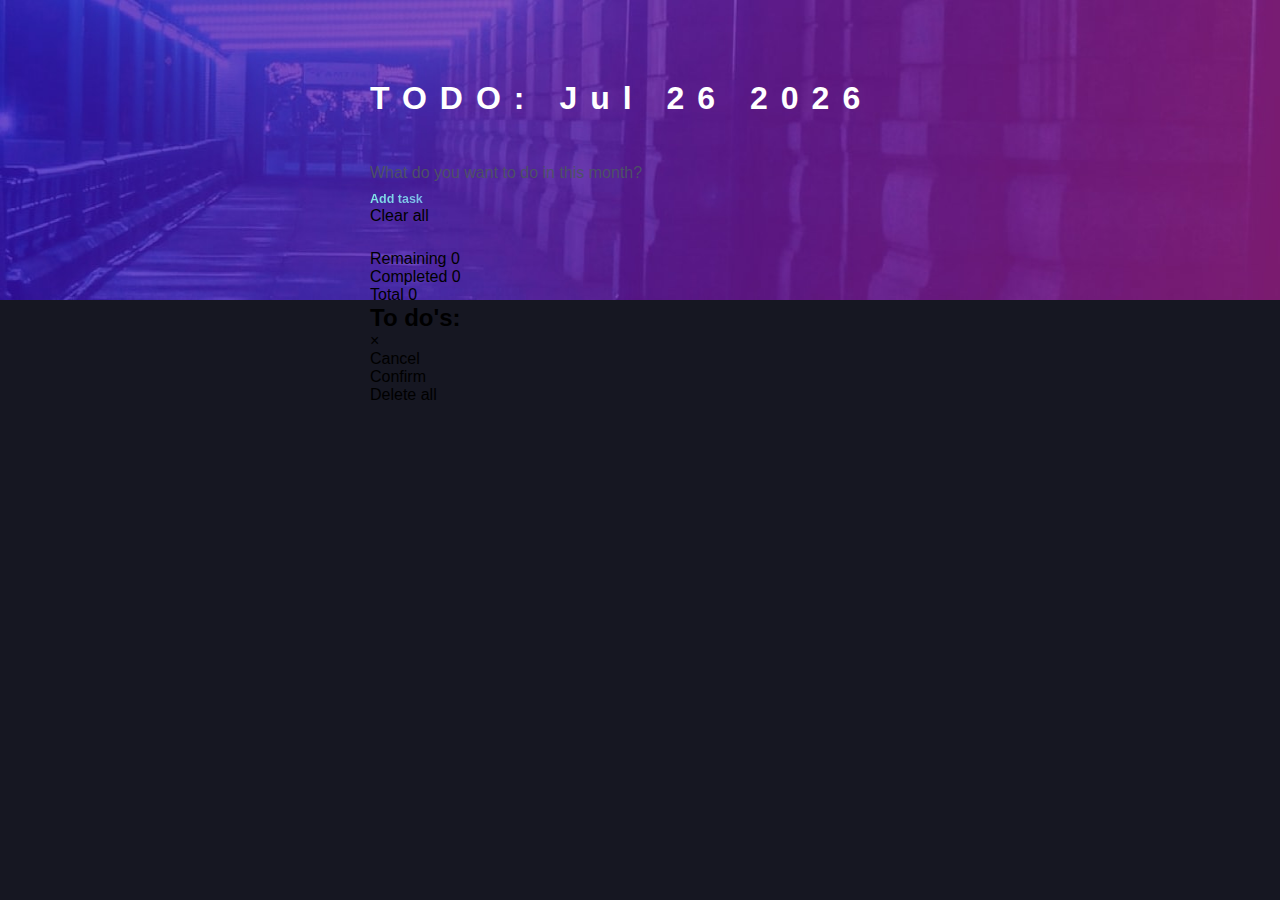
==== index2.html @ 69819fdd "Create another css file and started to change the design style" ====
<!DOCTYPE html>
<html lang="en">
  <head>
    <meta charset="UTF-8" />
    <meta http-equiv="X-UA-Compatible" content="IE=edge" />
    <meta name="viewport" content="width=device-width, initial-scale=1.0" />
    <title>Task List 2023</title>
    <link
      href="https://fonts.googleapis.com/icon?family=Material+Icons"
      rel="stylesheet"
    />
    <link
      href="https://cdnjs.cloudflare.com/ajax/libs/font-awesome/5.15.3/css/all.min.css"
      rel="stylesheet"
    />
    <link
      rel="stylesheet"
      href="https://cdnjs.cloudflare.com/ajax/libs/font-awesome/6.4.0/css/all.min.css"
    />
    <link
      rel="stylesheet"
      href="https://cdnjs.cloudflare.com/ajax/libs/font-awesome/4.7.0/css/font-awesome.min.css"
    />
    <link rel="stylesheet" href="main2.css" />
  </head>

  <body>
    <header class="card">
      <h1>TODO: <span id="date"></span></h1>
    </header>

    <main>
      <form id="new-task-form">
        <input
          type="text"
          id="inputId"
          placeholder="What do you want to do in this month?"
        />
        <button type="submit" id="addToDo">Add task</button>
        <button type="submit" id="clearToDo" class="clearToDo">
          Clear all
        </button>
      </form>
      <section class="task-list">
        <div class="container" id="main-content">
          <ul class="stats">
            <li>
              <span>Remaining</span>
              <span id="remaining-tasks">0</span>
            </li>
            <li>
              <span>Completed</span>
              <span id="completed-tasks">0</span>
            </li>
            <li>
              <span>Total</span>
              <span id="total-tasks">0</span>
            </li>
          </ul>
        </div>
      </section>

      <section class="task-list">
        <h2>To do's:</h2>
        <div id="listaParinteId" class="toDoList"></div>
      </section>
    </main>

    <div id="confirmationDialog" class="confirmationDialog">
      <div class="PopUp">
        <section>
          <header class="PopUp-header">
            <span onclick="Cancel()">&times;</span>
            <h2 id="confirmDeleteHeader"></h2>
            <p id="confirmDeleteMessage"></p>
          </header>

          <footer class="PopUp-footer">
            <button class="PopUp-cancel" onclick="Cancel()">Cancel</button>
            <button id="PopUp-confirm" class="PopUp-confirm">Confirm</button>
            <button id="PopUp-deleteAll" class="PopUp-deleteAll">
              Delete all
            </button>
          </footer>
        </section>
      </div>
    </div>

    <div id="notification" class="notificationBox" />

    <script src="main.js"></script>
  </body>
</html>
---- main2.css ----
:root {
  --ff-sans: "Josefin Sans", sans-serif;
  --base-font: 1.6rem;
  --fw-normal: 400;
  --fw-bold: 700;
  --img-bg: url("../images/bg-desktop-dark.jpg");
  --clr-primary: hsl(0, 0%, 98%);
  --clr-white: hsl(0, 0%, 100%);
  --clr-page-bg: hsl(235, 21%, 11%);
  --clr-card-bg: hsl(235, 24%, 19%);
  --clr-blue: hsl(220, 98%, 61%);
  --clr-green: hsl(192, 100%, 67%);
  --clr-pink: hsl(280, 87%, 65%);
  --clr-gb-1: hsl(236, 33%, 92%);
  --clr-gb-2: hsl(234, 39%, 75%);
  --clr-gb-3: hsl(234, 11%, 52%);
  --clr-gb-4: hsl(237, 12%, 36%);
  --clr-gb-5: hsl(233, 14%, 35%);
  --clr-gb-6: hsl(235, 19%, 24%);
  --clr-box-shadow: hsl(0, 0%, 0%, 0.1);
  --dark: #2a2828;
  --darker: #100303;
  --light: #ede8e8;
  --blue: #7cb9e8;
  --blueer: #00308f;
  --yellow: #c1d220;
  --albastru: rgb(128, 230, 230);
  --background: rgba(48, 64, 64, 1);
  --background1: rgba(0, 0, 0, 1);
  --background2: rgba(216, 224, 220, 0.3);
  --red: #b41105;
  --redeer: #fa1403;
}

/* RESETS */

* {
  margin: 0;
  padding: 0;
  box-sizing: border-box;
}

html {
  font-size: 62.5%;
  position: relative;
}

html,
body {
  min-height: 100%;
}

ul {
  list-style: none;
}

img {
  user-select: none;
}

body {
  font: var(--fw-normal) var(--base-font) var(--ff-sans);
  background: var(--clr-page-bg) var(--img-bg) no-repeat 0% 0% / 100vw 30rem;
  padding-top: 8rem;
  width: min(85%, 54rem);
  margin: auto;
}

input,
button {
  font: inherit;
  border: 0;
  background: transparent;
}

button {
  display: flex;
  user-select: none;
}

input:focus,
button:focus {
  outline: 0;
}

.card {
  background-color: var(--clr-card-bg);
  display: flex;
  justify-content: space-between;
  align-items: center;
  padding: 1.9rem 2rem;
  gap: 2rem;
}

header.card {
  background: transparent;
  padding: 0;
  align-items: flex-start;
}

header.card h1 {
  color: var(--clr-white);
  letter-spacing: 1.3rem;
  font-weight: 700;
  font-size: calc(var(--base-font) * 2);
}

#addToDo {
  all: unset;
  color: var(--blue);
  font-size: 1.25rem;
  font-weight: 700;
  cursor: pointer;
  margin-right: 1rem;
  background-image: linear-gradient(to right, var(--albastru), var(--blue));
  -webkit-background-clip: text;
  -webkit-text-fill-color: transparent;
  transition: 0.4s;
}

#addToDo:hover {
  opacity: 0.9;
}

#addToDo:active {
  opacity: 0.6;
}

#new-task-form {
  margin: 4rem 0 2.5rem 0;
  border-radius: 0.5rem;
  flex: 1;
}

#inputId {
  width: 100%;
  padding: 0.7rem 0;
  color: var(--clr-gb-1);
}

#inputId::placeholder {
  color: var(--clr-gb-5);
  font-weight: var(--fw-normal);
}
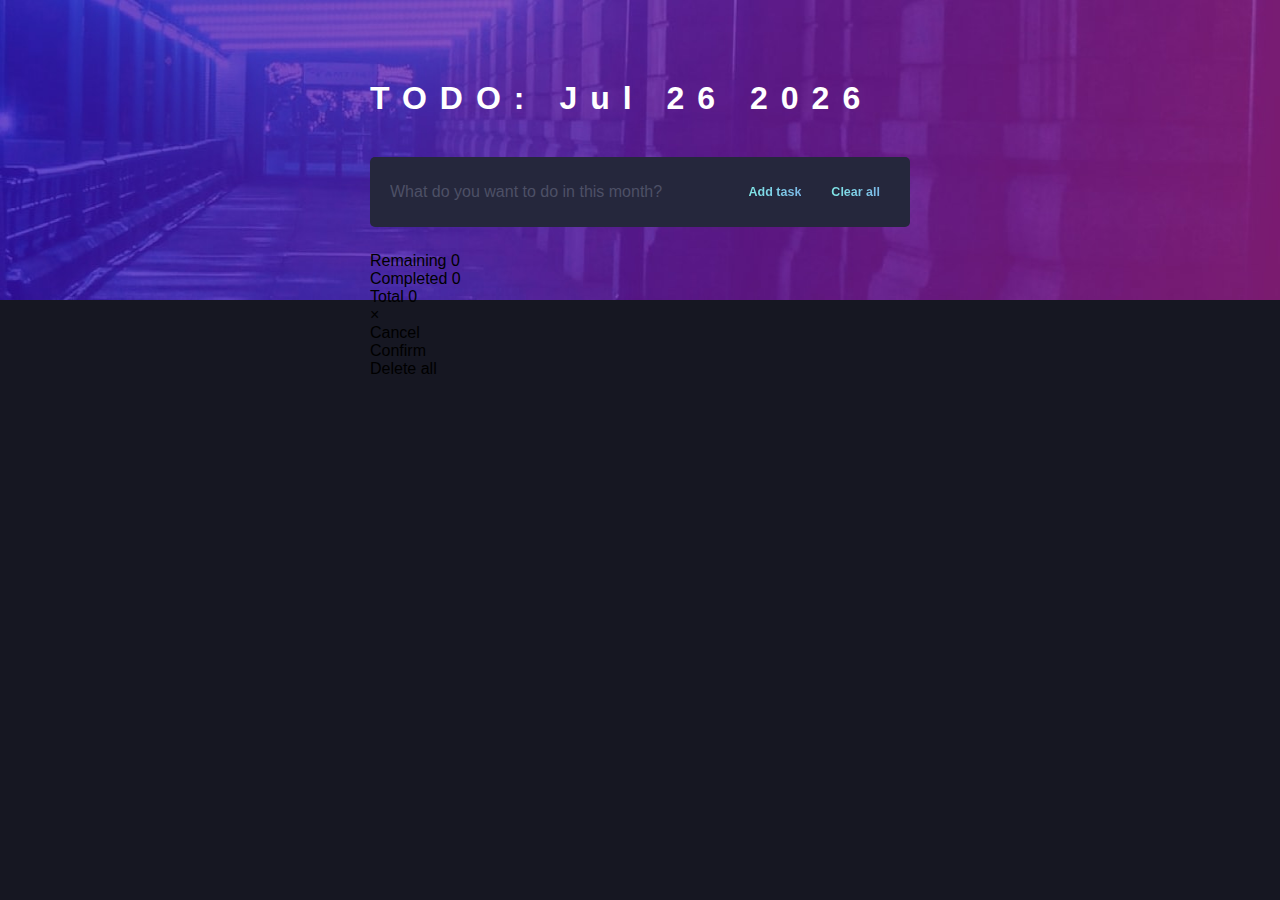
==== commit c7d288fa: "Style the header of the page" ====
--- a/index2.html
+++ b/index2.html
@@ -30,14 +30,18 @@
     </header>
 
     <main>
-      <form id="new-task-form">
-        <input
-          type="text"
-          id="inputId"
-          placeholder="What do you want to do in this month?"
-        />
-        <button type="submit" id="addToDo">Add task</button>
-        <button type="submit" id="clearToDo" class="clearToDo">
+      <form id="new-task-form" class="card add">
+        <div class="txt-container">
+          <input
+            type="text"
+            id="inputId"
+            placeholder="What do you want to do in this month?"
+          />
+        </div>
+        <button type="submit" id="addToDo" class="cb-container">
+          Add task
+        </button>
+        <button type="submit" id="clearToDo" class="cb-container">
           Clear all
         </button>
       </form>
@@ -60,10 +64,7 @@
         </div>
       </section>
 
-      <section class="task-list">
-        <h2>To do's:</h2>
-        <div id="listaParinteId" class="toDoList"></div>
-      </section>
+      <ul id="listaParinteId" class="toDoList"></ul>
     </main>
 
     <div id="confirmationDialog" class="confirmationDialog">
--- a/main2.css
+++ b/main2.css
@@ -105,7 +105,7 @@
   font-size: calc(var(--base-font) * 2);
 }
 
-#addToDo {
+.cb-container {
   all: unset;
   color: var(--blue);
   font-size: 1.25rem;
@@ -118,27 +118,59 @@
   transition: 0.4s;
 }
 
-#addToDo:hover {
+#cb-container:hover {
   opacity: 0.9;
 }
 
-#addToDo:active {
+#cb-container:active {
   opacity: 0.6;
 }
 
-#new-task-form {
+.add {
   margin: 4rem 0 2.5rem 0;
   border-radius: 0.5rem;
+}
+
+.add .cb-container {
+  transition: background 0.3s ease;
+}
+
+.add .txt-container {
   flex: 1;
 }
 
-#inputId {
+.add .txt-container #inputId {
   width: 100%;
   padding: 0.7rem 0;
   color: var(--clr-gb-1);
 }
 
-#inputId::placeholder {
+.add .txt-container #inputId::placeholder {
   color: var(--clr-gb-5);
   font-weight: var(--fw-normal);
 }
+
+.toDoList > * {
+  transition: 0.4s ease;
+}
+
+.toDoList .toDo {
+  cursor: move;
+}
+
+.toDoList .toDo:first-child {
+  border-radius: 0.5rem 0.5rem 0 0;
+}
+
+.toDoList > * + * {
+  border-top: 0.2rem solid var(--clr-gb-6);
+}
+
+textarea {
+  flex: 1;
+  color: var(--clr-gb-2);
+}
+
+textarea:hover {
+  color: var(--clr-gb-1);
+}
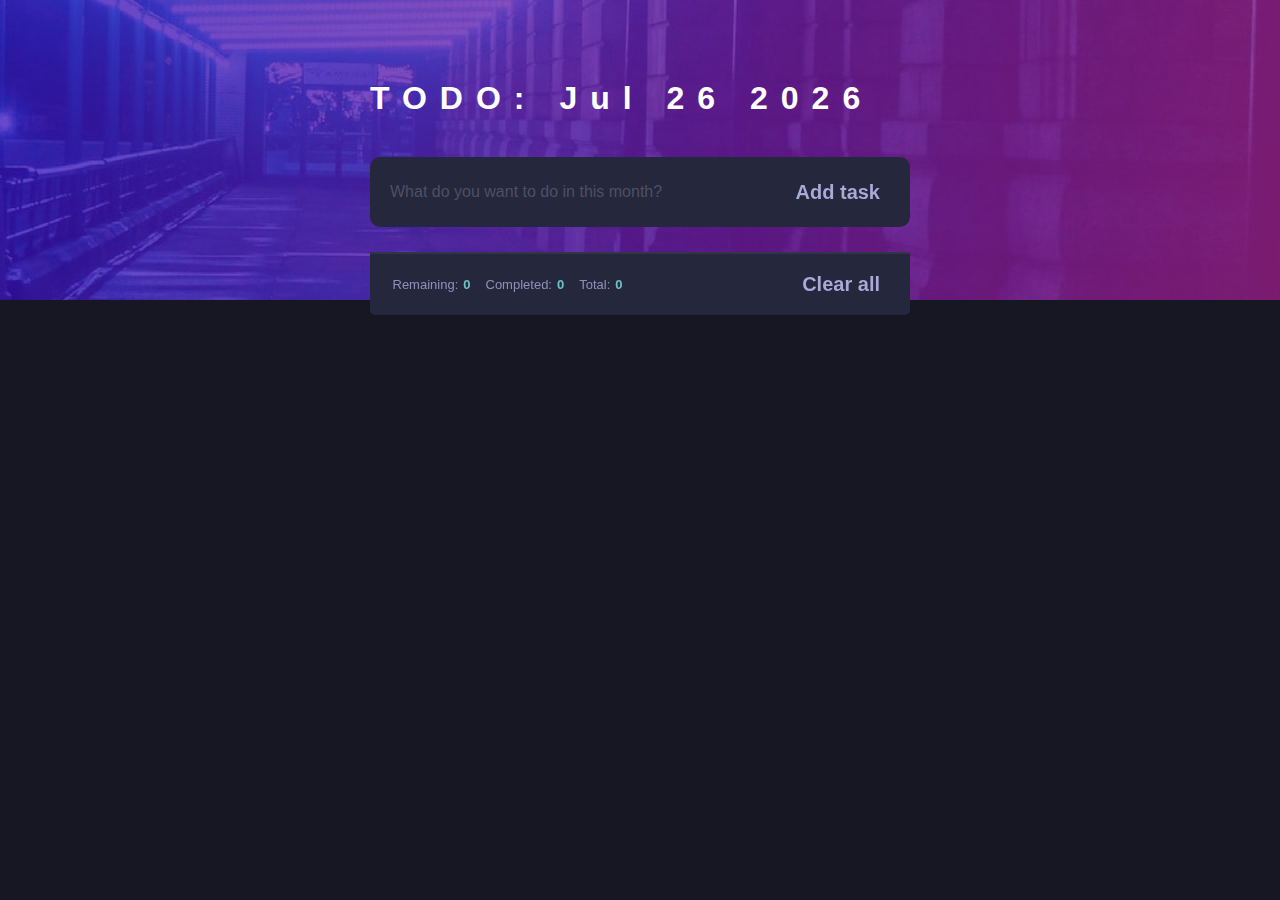
==== commit 4dfcdd9e: "I styled the stats class for remaining, completed and total" ====
--- a/index2.html
+++ b/index2.html
@@ -41,30 +41,29 @@
         <button type="submit" id="addToDo" class="cb-container">
           Add task
         </button>
+      </form>
+
+      <ul id="listaParinteId" class="toDoList"></ul>
+
+      <div class="card stat">
+        <ul class="stats">
+          <li>
+            <span>Remaining:</span>
+            <span id="remaining-tasks">0</span>
+          </li>
+          <li>
+            <span>Completed:</span>
+            <span id="completed-tasks">0</span>
+          </li>
+          <li>
+            <span>Total:</span>
+            <span id="total-tasks">0</span>
+          </li>
+        </ul>
         <button type="submit" id="clearToDo" class="cb-container">
           Clear all
         </button>
-      </form>
-      <section class="task-list">
-        <div class="container" id="main-content">
-          <ul class="stats">
-            <li>
-              <span>Remaining</span>
-              <span id="remaining-tasks">0</span>
-            </li>
-            <li>
-              <span>Completed</span>
-              <span id="completed-tasks">0</span>
-            </li>
-            <li>
-              <span>Total</span>
-              <span id="total-tasks">0</span>
-            </li>
-          </ul>
-        </div>
-      </section>
-
-      <ul id="listaParinteId" class="toDoList"></ul>
+      </div>
     </main>
 
     <div id="confirmationDialog" class="confirmationDialog">
@@ -79,6 +78,22 @@
           <footer class="PopUp-footer">
             <button class="PopUp-cancel" onclick="Cancel()">Cancel</button>
             <button id="PopUp-confirm" class="PopUp-confirm">Confirm</button>
+          </footer>
+        </section>
+      </div>
+    </div>
+
+    <div id="confirmationDialogAll" class="confirmationDialogAll">
+      <div class="PopUpAll">
+        <section>
+          <header class="PopUp-headerAll">
+            <span onclick="Cancel()">&times;</span>
+            <h2 id="confirmDeleteHeaderAll"></h2>
+            <p id="confirmDeleteMessageAll"></p>
+          </header>
+
+          <footer class="PopUp-footerAll">
+            <button class="PopUp-cancel" onclick="Cancel()">Cancel</button>
             <button id="PopUp-deleteAll" class="PopUp-deleteAll">
               Delete all
             </button>
--- a/main2.css
+++ b/main2.css
@@ -108,27 +108,27 @@
 .cb-container {
   all: unset;
   color: var(--blue);
-  font-size: 1.25rem;
+  font-size: 2rem;
   font-weight: 700;
   cursor: pointer;
   margin-right: 1rem;
-  background-image: linear-gradient(to right, var(--albastru), var(--blue));
+  background-image: linear-gradient(to right, var(--clr-gb-2), var(--clr-gb-2));
   -webkit-background-clip: text;
   -webkit-text-fill-color: transparent;
   transition: 0.4s;
 }
 
-#cb-container:hover {
-  opacity: 0.9;
-}
-
-#cb-container:active {
+.cb-container:hover {
+  background-image: linear-gradient(to right, var(--clr-gb-1), var(--clr-gb-1));
+}
+
+.cb-container:active {
   opacity: 0.6;
 }
 
 .add {
   margin: 4rem 0 2.5rem 0;
-  border-radius: 0.5rem;
+  border-radius: 1rem;
 }
 
 .add .cb-container {
@@ -174,3 +174,301 @@
 textarea:hover {
   color: var(--clr-gb-1);
 }
+
+/* .todoList .toDo.checked .checkbox {
+  text-decoration: line-through;
+  color: var(--clr-gb-3);
+  text-decoration-color: var(--clr-gb-3);
+} */
+
+#listaParinteId .toDo {
+  all: unset;
+  display: flex;
+  /* justify-content: space-between; */
+  background-color: var(--clr-card-bg);
+  opacity: 0.7;
+  padding: 1rem;
+  border-radius: 1rem;
+  margin-bottom: 1rem;
+  line-height: 1.5;
+  align-items: center;
+  gap: 5px;
+}
+
+/* #listaParinteId .content {
+  all: unset;
+  display: flex;
+  justify-content: space-between;
+  background-color: var(--background2);
+  opacity: 0.7;
+  padding: 1rem;
+  border-radius: 1rem;
+  margin-bottom: 1rem;
+} */
+
+.toDo span {
+  margin-right: 1rem;
+  font-size: 2rem;
+  padding-left: 0px;
+  font: normal normal normal 14px/1 FontAwesome;
+  font-size: 2rem;
+  vertical-align: middle;
+  color: var(--clr-gb-2);
+}
+
+.toDo input {
+  margin-right: 1rem;
+  font-size: 2.5rem;
+  transform: scale(1.7);
+  padding-left: 0px;
+  vertical-align: middle;
+}
+
+.toDo textarea {
+  all: unset;
+  /* display: block; */
+  margin-right: 1rem;
+  color: var(--clr-gb-2);
+  font-size: 2rem;
+  vertical-align: middle;
+  width: 100%;
+  height: 33px;
+  outline: none;
+}
+
+.toDo textarea:hover {
+  color: var(--clr-gb-1);
+}
+
+#listaParinteId .toDo .actions {
+  all: unset;
+  display: flex;
+  /* margin-left: 20rem; */
+}
+
+#listaParinteId .actions {
+  margin: 0 40rem;
+}
+
+.toDo .actions button {
+  all: unset;
+  cursor: pointer;
+  margin: 0 0.5rem;
+  font-size: 2rem;
+  font-weight: 700;
+  text-transform: uppercase;
+  transition: 0.4s;
+  color: var(--clr-gb-2);
+}
+
+.toDo .actions button:hover {
+  color: var(--clr-gb-1);
+}
+
+.editContent {
+  display: none;
+}
+
+.saveEditBtn,
+.cancelEditBtn {
+  all: unset;
+  cursor: pointer;
+  display: inline-block;
+  margin: 0 0.5rem;
+  font-size: 1.125rem;
+  font-weight: 700;
+  text-transform: uppercase;
+  transition: 0.4s;
+}
+
+/* Contorizare */
+.stat {
+  border-radius: 0 0 0.5rem 0.5rem;
+  border-top: 0.2rem solid var(--clr-gb-6);
+  font-size: calc(var(--base-font) - 0.3rem);
+  display: flex;
+  grid-template-columns: 1fr 1fr 1fr;
+}
+
+.stat * {
+  color: var(--clr-gb-4);
+}
+
+.stats {
+  display: flex;
+  gap: 1rem;
+  align-items: center;
+}
+
+.stats li {
+  display: flex;
+}
+
+.stats span {
+  padding: 0.25rem 0.25rem;
+}
+
+.stats span:first-child {
+  color: var(--clr-gb-2);
+  /* background-color: var(--clr-gb-4); */
+  opacity: 0.8;
+  border-radius: 0rem;
+}
+
+.stats span:first-child:hover {
+  color: var(--clr-gb-1);
+}
+
+.stats span:nth-child(2) {
+  /* background-color: var(--blueer); */
+  color: var(--albastru);
+  opacity: 0.8;
+  border-radius: 0rem;
+  font-weight: 800;
+}
+
+.confirmationDialog {
+  z-index: 9999;
+  position: fixed;
+  left: 0;
+  top: 0;
+  width: 100%;
+  height: 100%;
+  background-color: rgba(0, 0, 0, 0.5);
+  display: none;
+  align-items: center;
+  justify-content: center;
+}
+
+.PopUp-open {
+  display: flex;
+}
+
+.PopUp {
+  max-width: 700px;
+  max-height: 400px;
+  background-color: rgba(245, 238, 238, 0.938);
+  border-radius: 3px;
+}
+
+.PopUp-header {
+  background-color: none;
+  display: flex;
+  flex-direction: column;
+}
+
+.PopUp-header h2 {
+  margin: 1em;
+}
+
+.PopUp-header span {
+  align-self: flex-end;
+  cursor: pointer;
+  padding-right: 0.3em;
+}
+
+.PopUp-content {
+  padding: 1em;
+}
+
+.PopUp-footer {
+  padding: 1em;
+  display: flex;
+  justify-content: flex-end;
+}
+
+.PopUp-cancel {
+  text-transform: uppercase;
+  padding: 0.5em 1em;
+  border: none;
+  color: white;
+  background-color: rgba(0, 0, 0, 0.5);
+  border-radius: 3px;
+  margin-left: 0.5em;
+  cursor: default;
+}
+
+.PopUp-confirm {
+  text-transform: uppercase;
+  padding: 0.5em 1em;
+  border: none;
+  color: white;
+  background-color: tomato;
+  border-radius: 3px;
+  margin-left: 0.5em;
+  cursor: pointer;
+}
+
+/* Pop-up ALL */
+
+.confirmationDialogAll {
+  z-index: 9999;
+  position: fixed;
+  left: 0;
+  top: 0;
+  width: 100%;
+  height: 100%;
+  background-color: rgba(0, 0, 0, 0.5);
+  display: none;
+  align-items: center;
+  justify-content: center;
+}
+
+.PopUpAll-open {
+  display: flex;
+}
+
+.PopUpAll {
+  max-width: 700px;
+  max-height: 400px;
+  background-color: rgba(245, 238, 238, 0.938);
+  border-radius: 3px;
+}
+
+.PopUp-headerAll {
+  background-color: none;
+  display: flex;
+  flex-direction: column;
+}
+
+.PopUp-headerAll h2 {
+  margin: 1em;
+}
+
+.PopUp-headerAll span {
+  align-self: flex-end;
+  cursor: pointer;
+  padding-right: 0.3em;
+}
+
+/* .PopUp-content {
+  padding: 1em;
+} */
+
+.PopUp-footerAll {
+  padding: 1em;
+  display: flex;
+  justify-content: flex-end;
+}
+
+.PopUp-cancel {
+  text-transform: uppercase;
+  padding: 0.5em 1em;
+  border: none;
+  color: white;
+  background-color: rgba(0, 0, 0, 0.5);
+  border-radius: 3px;
+  margin-left: 0.5em;
+  cursor: default;
+}
+
+.PopUp-deleteAll {
+  text-transform: uppercase;
+  padding: 0.5em 1em;
+  border: none;
+  color: white;
+  background-color: tomato;
+  border-radius: 3px;
+  margin-left: 0.5em;
+  cursor: pointer;
+}
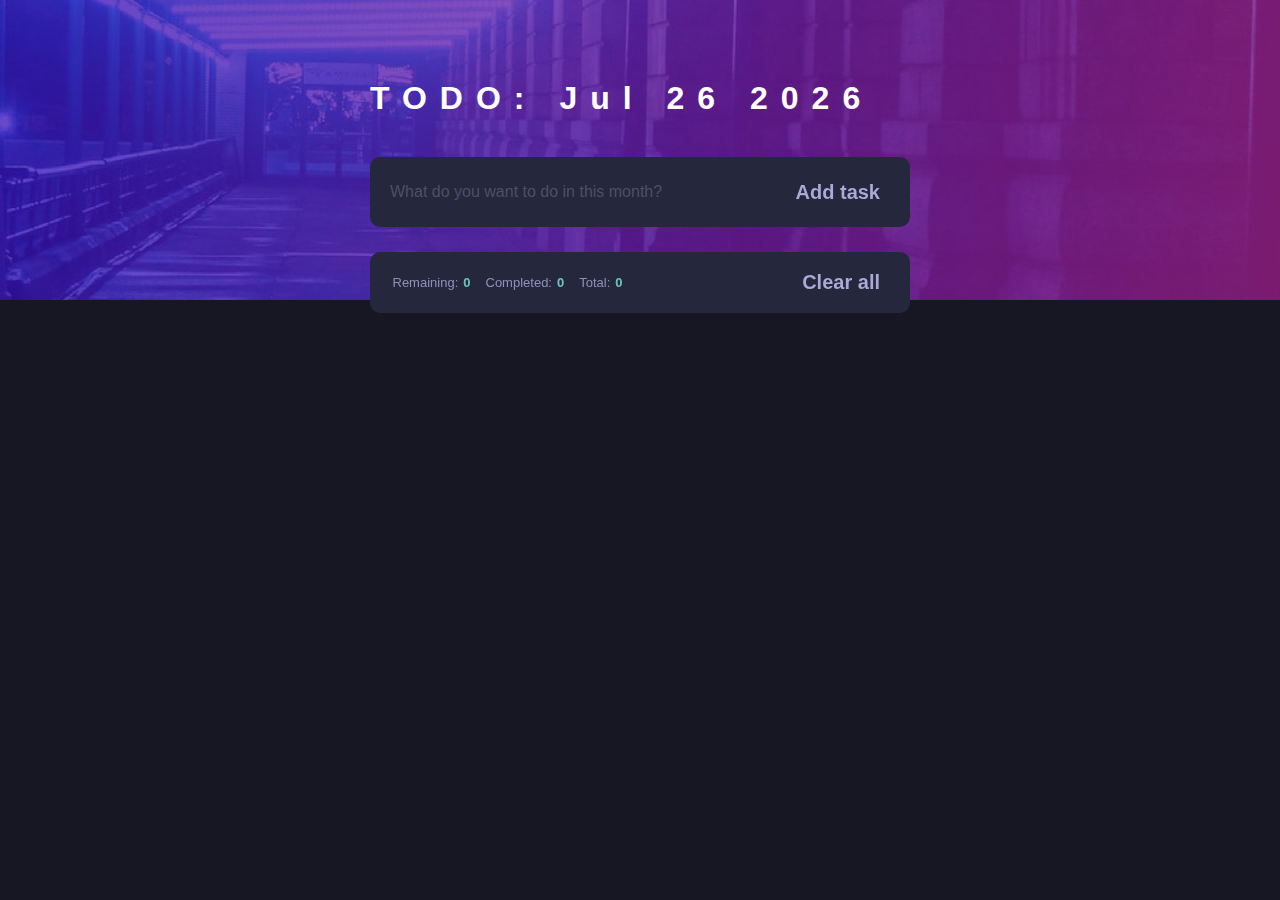
==== commit 84499933: "Fixed the Save and cancel button syle and notification style" ====
--- a/index2.html
+++ b/index2.html
@@ -43,7 +43,7 @@
         </button>
       </form>
 
-      <ul id="listaParinteId" class="toDoList"></ul>
+      <div id="listaParinteId" class="toDoList"></div>
 
       <div class="card stat">
         <ul class="stats">
--- a/main2.css
+++ b/main2.css
@@ -186,8 +186,7 @@
   display: flex;
   /* justify-content: space-between; */
   background-color: var(--clr-card-bg);
-  opacity: 0.7;
-  padding: 1rem;
+  padding: 1.5rem;
   border-radius: 1rem;
   margin-bottom: 1rem;
   line-height: 1.5;
@@ -273,20 +272,26 @@
 .cancelEditBtn {
   all: unset;
   cursor: pointer;
-  display: inline-block;
   margin: 0 0.5rem;
-  font-size: 1.125rem;
+  font-size: 2rem;
   font-weight: 700;
   text-transform: uppercase;
   transition: 0.4s;
+  color: var(--clr-gb-2);
+}
+
+.saveEditBtn:hover,
+.cancelEditBtn:hover {
+  color: var(--clr-gb-1);
 }
 
 /* Contorizare */
 .stat {
   border-radius: 0 0 0.5rem 0.5rem;
-  border-top: 0.2rem solid var(--clr-gb-6);
+  /* border-top: 0.2rem solid var(--clr-gb-6); */
   font-size: calc(var(--base-font) - 0.3rem);
   display: flex;
+  border-radius: 1rem;
   grid-template-columns: 1fr 1fr 1fr;
 }
 
@@ -472,3 +477,17 @@
   margin-left: 0.5em;
   cursor: pointer;
 }
+
+.notificationBox {
+  flex: 1 1 0%;
+  background-color: var(--darker);
+  padding: 0.5rem;
+  position: fixed;
+  bottom: 0;
+  right: 0;
+  border-radius: 1rem;
+  margin-right: 1rem;
+  margin-bottom: 1rem;
+  font-size: 1.25rem;
+  display: none;
+}
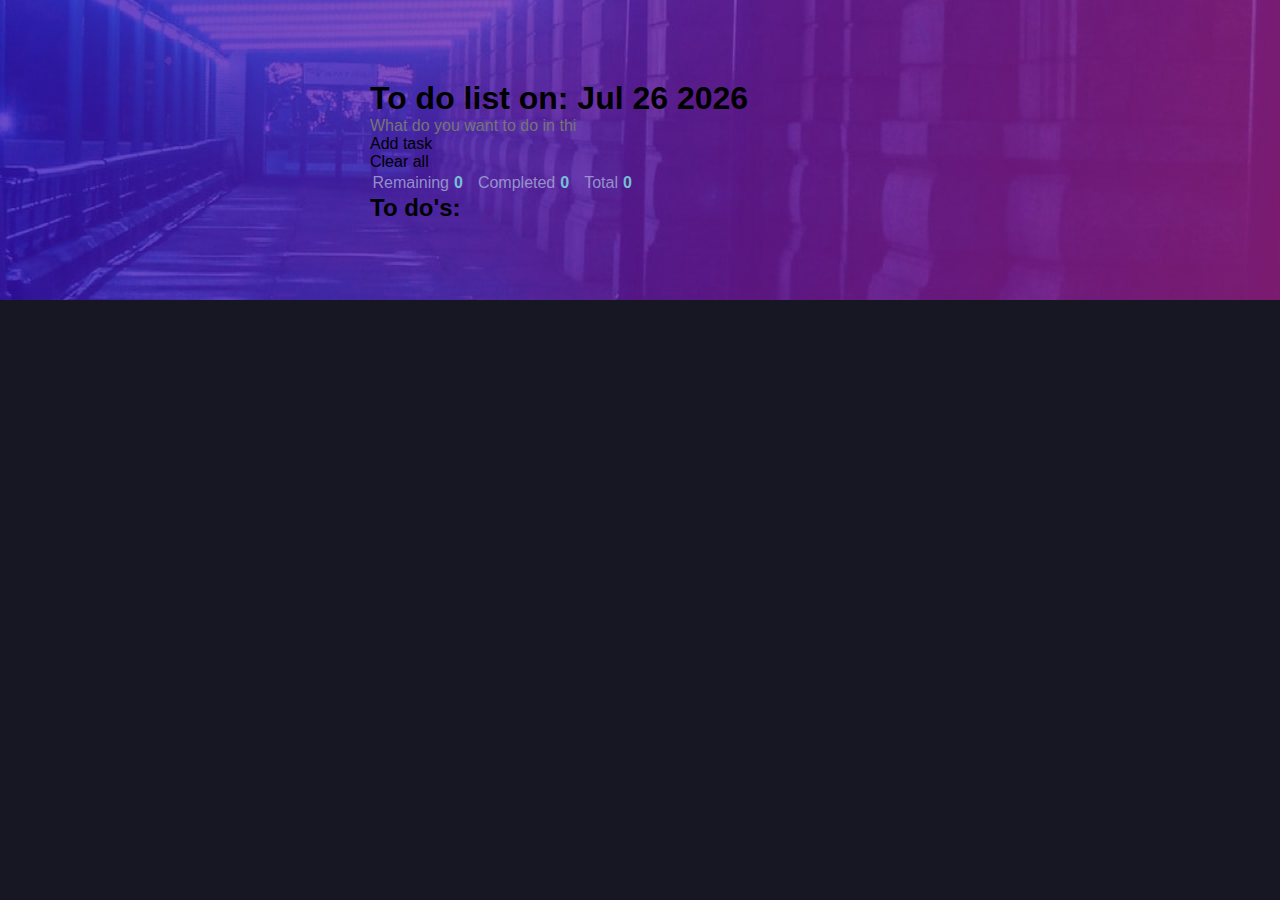
==== commit 9bdda88e: "Changed the index.html and main.js for the new design" ====
--- a/index2.html
+++ b/index2.html
@@ -21,49 +21,49 @@
       rel="stylesheet"
       href="https://cdnjs.cloudflare.com/ajax/libs/font-awesome/4.7.0/css/font-awesome.min.css"
     />
-    <link rel="stylesheet" href="main2.css" />
+    <link rel="stylesheet" href="main.css" />
   </head>
 
   <body>
-    <header class="card">
-      <h1>TODO: <span id="date"></span></h1>
+    <header>
+      <h1>To do list on: <span id="date"></span></h1>
+      <form id="new-task-form">
+        <input
+          type="text"
+          id="inputId"
+          placeholder="What do you want to do in this month?"
+        />
+        <button type="submit" id="addToDo">Add task</button>
+        <button type="submit" id="clearToDo" class="clearToDo">
+          Clear all
+        </button>
+      </form>
     </header>
 
     <main>
-      <form id="new-task-form" class="card add">
-        <div class="txt-container">
-          <input
-            type="text"
-            id="inputId"
-            placeholder="What do you want to do in this month?"
-          />
+      <section class="task-list">
+        <div class="container" id="main-content">
+          <ul class="stats">
+            <li>
+              <span>Remaining</span>
+              <span id="remaining-tasks">0</span>
+            </li>
+            <li>
+              <span>Completed</span>
+              <span id="completed-tasks">0</span>
+            </li>
+            <li>
+              <span>Total</span>
+              <span id="total-tasks">0</span>
+            </li>
+          </ul>
         </div>
-        <button type="submit" id="addToDo" class="cb-container">
-          Add task
-        </button>
-      </form>
+      </section>
 
-      <div id="listaParinteId" class="toDoList"></div>
-
-      <div class="card stat">
-        <ul class="stats">
-          <li>
-            <span>Remaining:</span>
-            <span id="remaining-tasks">0</span>
-          </li>
-          <li>
-            <span>Completed:</span>
-            <span id="completed-tasks">0</span>
-          </li>
-          <li>
-            <span>Total:</span>
-            <span id="total-tasks">0</span>
-          </li>
-        </ul>
-        <button type="submit" id="clearToDo" class="cb-container">
-          Clear all
-        </button>
-      </div>
+      <section class="task-list">
+        <h2>To do's:</h2>
+        <div id="listaParinteId" class="toDoList"></div>
+      </section>
     </main>
 
     <div id="confirmationDialog" class="confirmationDialog">
--- a/main.css
+++ b/main.css
@@ -0,0 +1,493 @@
+:root {
+  --ff-sans: "Josefin Sans", sans-serif;
+  --base-font: 1.6rem;
+  --fw-normal: 400;
+  --fw-bold: 700;
+  --img-bg: url("../images/bg-desktop-dark.jpg");
+  --clr-primary: hsl(0, 0%, 98%);
+  --clr-white: hsl(0, 0%, 100%);
+  --clr-page-bg: hsl(235, 21%, 11%);
+  --clr-card-bg: hsl(235, 24%, 19%);
+  --clr-blue: hsl(220, 98%, 61%);
+  --clr-green: hsl(192, 100%, 67%);
+  --clr-pink: hsl(280, 87%, 65%);
+  --clr-gb-1: hsl(236, 33%, 92%);
+  --clr-gb-2: hsl(234, 39%, 75%);
+  --clr-gb-3: hsl(234, 11%, 52%);
+  --clr-gb-4: hsl(237, 12%, 36%);
+  --clr-gb-5: hsl(233, 14%, 35%);
+  --clr-gb-6: hsl(235, 19%, 24%);
+  --clr-box-shadow: hsl(0, 0%, 0%, 0.1);
+  --dark: #2a2828;
+  --darker: #100303;
+  --light: #ede8e8;
+  --blue: #7cb9e8;
+  --blueer: #00308f;
+  --yellow: #c1d220;
+  --albastru: rgb(128, 230, 230);
+  --background: rgba(48, 64, 64, 1);
+  --background1: rgba(0, 0, 0, 1);
+  --background2: rgba(216, 224, 220, 0.3);
+  --red: #b41105;
+  --redeer: #fa1403;
+}
+
+/* RESETS */
+
+* {
+  margin: 0;
+  padding: 0;
+  box-sizing: border-box;
+}
+
+html {
+  font-size: 62.5%;
+  position: relative;
+}
+
+html,
+body {
+  min-height: 100%;
+}
+
+ul {
+  list-style: none;
+}
+
+img {
+  user-select: none;
+}
+
+body {
+  font: var(--fw-normal) var(--base-font) var(--ff-sans);
+  background: var(--clr-page-bg) var(--img-bg) no-repeat 0% 0% / 100vw 30rem;
+  padding-top: 8rem;
+  width: min(85%, 54rem);
+  margin: auto;
+}
+
+input,
+button {
+  font: inherit;
+  border: 0;
+  background: transparent;
+}
+
+button {
+  display: flex;
+  user-select: none;
+}
+
+input:focus,
+button:focus {
+  outline: 0;
+}
+
+.card {
+  background-color: var(--clr-card-bg);
+  display: flex;
+  justify-content: space-between;
+  align-items: center;
+  padding: 1.9rem 2rem;
+  gap: 2rem;
+}
+
+header.card {
+  background: transparent;
+  padding: 0;
+  align-items: flex-start;
+}
+
+header.card h1 {
+  color: var(--clr-white);
+  letter-spacing: 1.3rem;
+  font-weight: 700;
+  font-size: calc(var(--base-font) * 2);
+}
+
+.cb-container {
+  all: unset;
+  color: var(--blue);
+  font-size: 2rem;
+  font-weight: 700;
+  cursor: pointer;
+  margin-right: 1rem;
+  background-image: linear-gradient(to right, var(--clr-gb-2), var(--clr-gb-2));
+  -webkit-background-clip: text;
+  -webkit-text-fill-color: transparent;
+  transition: 0.4s;
+}
+
+.cb-container:hover {
+  background-image: linear-gradient(to right, var(--clr-gb-1), var(--clr-gb-1));
+}
+
+.cb-container:active {
+  opacity: 0.6;
+}
+
+.add {
+  margin: 4rem 0 2.5rem 0;
+  border-radius: 1rem;
+}
+
+.add .cb-container {
+  transition: background 0.3s ease;
+}
+
+.add .txt-container {
+  flex: 1;
+}
+
+.add .txt-container #inputId {
+  width: 100%;
+  padding: 0.7rem 0;
+  color: var(--clr-gb-1);
+}
+
+.add .txt-container #inputId::placeholder {
+  color: var(--clr-gb-5);
+  font-weight: var(--fw-normal);
+}
+
+.toDoList > * {
+  transition: 0.4s ease;
+}
+
+.toDoList .toDo {
+  cursor: move;
+}
+
+.toDoList .toDo:first-child {
+  border-radius: 0.5rem 0.5rem 0 0;
+}
+
+.toDoList > * + * {
+  border-top: 0.2rem solid var(--clr-gb-6);
+}
+
+textarea {
+  flex: 1;
+  color: var(--clr-gb-2);
+}
+
+textarea:hover {
+  color: var(--clr-gb-1);
+}
+
+/* .todoList .toDo.checked .checkbox {
+  text-decoration: line-through;
+  color: var(--clr-gb-3);
+  text-decoration-color: var(--clr-gb-3);
+} */
+
+#listaParinteId .toDo {
+  all: unset;
+  display: flex;
+  /* justify-content: space-between; */
+  background-color: var(--clr-card-bg);
+  padding: 1.5rem;
+  border-radius: 1rem;
+  margin-bottom: 1rem;
+  line-height: 1.5;
+  align-items: center;
+  gap: 5px;
+}
+
+/* #listaParinteId .content {
+  all: unset;
+  display: flex;
+  justify-content: space-between;
+  background-color: var(--background2);
+  opacity: 0.7;
+  padding: 1rem;
+  border-radius: 1rem;
+  margin-bottom: 1rem;
+} */
+
+.toDo span {
+  margin-right: 1rem;
+  font-size: 2rem;
+  padding-left: 0px;
+  font: normal normal normal 14px/1 FontAwesome;
+  font-size: 2rem;
+  vertical-align: middle;
+  color: var(--clr-gb-2);
+}
+
+.toDo input {
+  margin-right: 1rem;
+  font-size: 2.5rem;
+  transform: scale(1.7);
+  padding-left: 0px;
+  vertical-align: middle;
+}
+
+.toDo textarea {
+  all: unset;
+  /* display: block; */
+  margin-right: 1rem;
+  color: var(--clr-gb-2);
+  font-size: 2rem;
+  vertical-align: middle;
+  width: 100%;
+  height: 33px;
+  outline: none;
+}
+
+.toDo textarea:hover {
+  color: var(--clr-gb-1);
+}
+
+#listaParinteId .toDo .actions {
+  all: unset;
+  display: flex;
+  /* margin-left: 20rem; */
+}
+
+#listaParinteId .actions {
+  margin: 0 40rem;
+}
+
+.toDo .actions button {
+  all: unset;
+  cursor: pointer;
+  margin: 0 0.5rem;
+  font-size: 2rem;
+  font-weight: 700;
+  text-transform: uppercase;
+  transition: 0.4s;
+  color: var(--clr-gb-2);
+}
+
+.toDo .actions button:hover {
+  color: var(--clr-gb-1);
+}
+
+.editContent {
+  display: none;
+}
+
+.saveEditBtn,
+.cancelEditBtn {
+  all: unset;
+  cursor: pointer;
+  margin: 0 0.5rem;
+  font-size: 2rem;
+  font-weight: 700;
+  text-transform: uppercase;
+  transition: 0.4s;
+  color: var(--clr-gb-2);
+}
+
+.saveEditBtn:hover,
+.cancelEditBtn:hover {
+  color: var(--clr-gb-1);
+}
+
+/* Contorizare */
+.stat {
+  border-radius: 0 0 0.5rem 0.5rem;
+  /* border-top: 0.2rem solid var(--clr-gb-6); */
+  font-size: calc(var(--base-font) - 0.3rem);
+  display: flex;
+  border-radius: 1rem;
+  grid-template-columns: 1fr 1fr 1fr;
+}
+
+.stat * {
+  color: var(--clr-gb-4);
+}
+
+.stats {
+  display: flex;
+  gap: 1rem;
+  align-items: center;
+}
+
+.stats li {
+  display: flex;
+}
+
+.stats span {
+  padding: 0.25rem 0.25rem;
+}
+
+.stats span:first-child {
+  color: var(--clr-gb-2);
+  /* background-color: var(--clr-gb-4); */
+  opacity: 0.8;
+  border-radius: 0rem;
+}
+
+.stats span:first-child:hover {
+  color: var(--clr-gb-1);
+}
+
+.stats span:nth-child(2) {
+  /* background-color: var(--blueer); */
+  color: var(--albastru);
+  opacity: 0.8;
+  border-radius: 0rem;
+  font-weight: 800;
+}
+
+.confirmationDialog {
+  z-index: 9999;
+  position: fixed;
+  left: 0;
+  top: 0;
+  width: 100%;
+  height: 100%;
+  background-color: rgba(0, 0, 0, 0.5);
+  display: none;
+  align-items: center;
+  justify-content: center;
+}
+
+.PopUp-open {
+  display: flex;
+}
+
+.PopUp {
+  max-width: 700px;
+  max-height: 400px;
+  background-color: rgba(245, 238, 238, 0.938);
+  border-radius: 3px;
+}
+
+.PopUp-header {
+  background-color: none;
+  display: flex;
+  flex-direction: column;
+}
+
+.PopUp-header h2 {
+  margin: 1em;
+}
+
+.PopUp-header span {
+  align-self: flex-end;
+  cursor: pointer;
+  padding-right: 0.3em;
+}
+
+.PopUp-content {
+  padding: 1em;
+}
+
+.PopUp-footer {
+  padding: 1em;
+  display: flex;
+  justify-content: flex-end;
+}
+
+.PopUp-cancel {
+  text-transform: uppercase;
+  padding: 0.5em 1em;
+  border: none;
+  color: white;
+  background-color: rgba(0, 0, 0, 0.5);
+  border-radius: 3px;
+  margin-left: 0.5em;
+  cursor: default;
+}
+
+.PopUp-confirm {
+  text-transform: uppercase;
+  padding: 0.5em 1em;
+  border: none;
+  color: white;
+  background-color: tomato;
+  border-radius: 3px;
+  margin-left: 0.5em;
+  cursor: pointer;
+}
+
+/* Pop-up ALL */
+
+.confirmationDialogAll {
+  z-index: 9999;
+  position: fixed;
+  left: 0;
+  top: 0;
+  width: 100%;
+  height: 100%;
+  background-color: rgba(0, 0, 0, 0.5);
+  display: none;
+  align-items: center;
+  justify-content: center;
+}
+
+.PopUpAll-open {
+  display: flex;
+}
+
+.PopUpAll {
+  max-width: 700px;
+  max-height: 400px;
+  background-color: rgba(245, 238, 238, 0.938);
+  border-radius: 3px;
+}
+
+.PopUp-headerAll {
+  background-color: none;
+  display: flex;
+  flex-direction: column;
+}
+
+.PopUp-headerAll h2 {
+  margin: 1em;
+}
+
+.PopUp-headerAll span {
+  align-self: flex-end;
+  cursor: pointer;
+  padding-right: 0.3em;
+}
+
+/* .PopUp-content {
+  padding: 1em;
+} */
+
+.PopUp-footerAll {
+  padding: 1em;
+  display: flex;
+  justify-content: flex-end;
+}
+
+.PopUp-cancel {
+  text-transform: uppercase;
+  padding: 0.5em 1em;
+  border: none;
+  color: white;
+  background-color: rgba(0, 0, 0, 0.5);
+  border-radius: 3px;
+  margin-left: 0.5em;
+  cursor: default;
+}
+
+.PopUp-deleteAll {
+  text-transform: uppercase;
+  padding: 0.5em 1em;
+  border: none;
+  color: white;
+  background-color: tomato;
+  border-radius: 3px;
+  margin-left: 0.5em;
+  cursor: pointer;
+}
+
+.notificationBox {
+  flex: 1 1 0%;
+  background-color: var(--darker);
+  padding: 0.5rem;
+  position: fixed;
+  bottom: 0;
+  right: 0;
+  border-radius: 1rem;
+  margin-right: 1rem;
+  margin-bottom: 1rem;
+  font-size: 1.25rem;
+  display: none;
+}
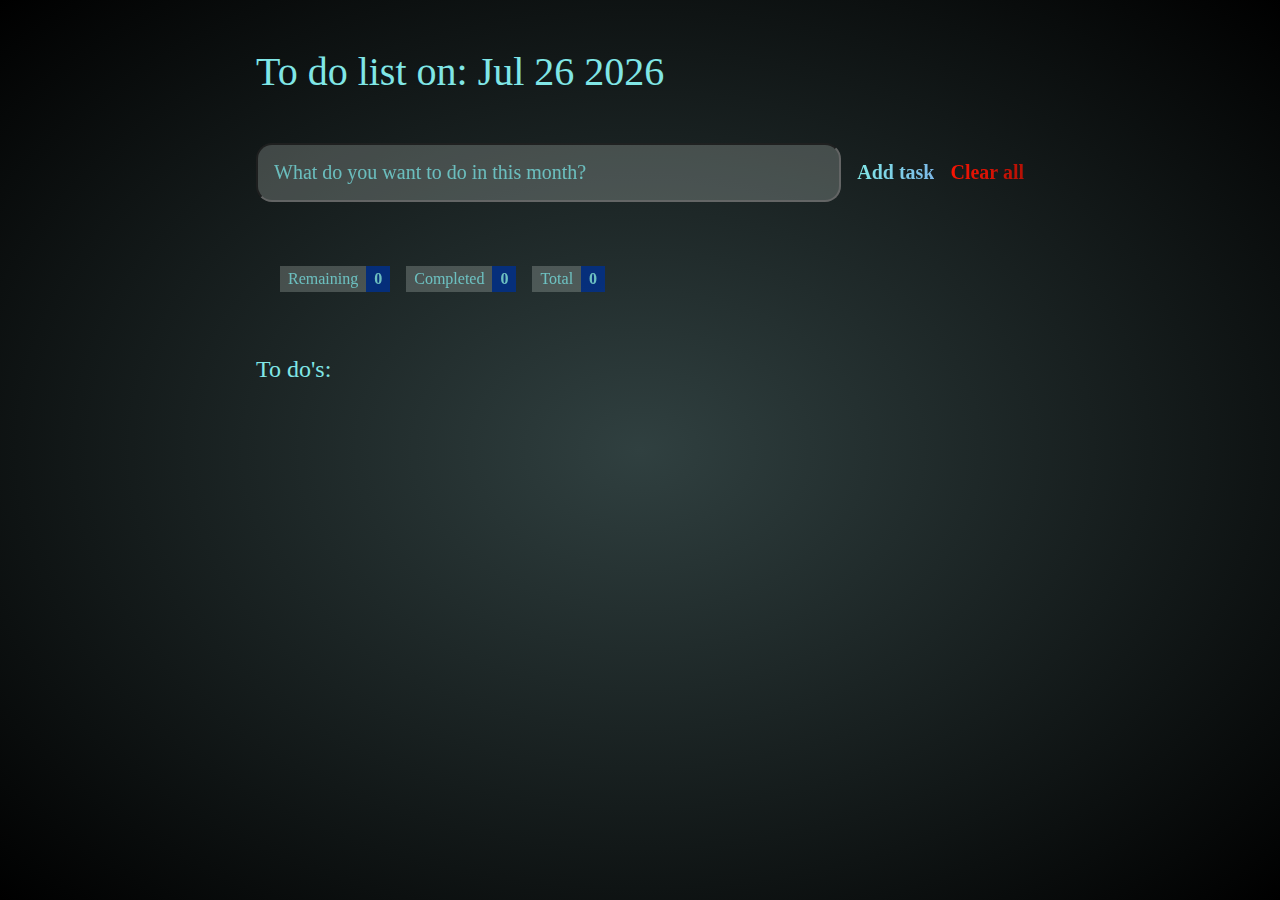
==== commit 77fd60bd: "Start to solve the edit function. Create the div removeActions" ====
--- a/index2.html
+++ b/index2.html
@@ -21,7 +21,7 @@
       rel="stylesheet"
       href="https://cdnjs.cloudflare.com/ajax/libs/font-awesome/4.7.0/css/font-awesome.min.css"
     />
-    <link rel="stylesheet" href="main.css" />
+    <link rel="stylesheet" href="main2.css" />
   </head>
 
   <body>
--- a/main2.css
+++ b/main2.css
@@ -0,0 +1,443 @@
+:root {
+  --dark: #2a2828;
+  --darker: #100303;
+  --light: #ede8e8;
+  --blue: #7cb9e8;
+  --blueer: #00308f;
+  --yellow: #c1d220;
+  --albastru: rgb(128, 230, 230);
+  --background: rgba(48, 64, 64, 1);
+  --background1: rgba(0, 0, 0, 1);
+  --background2: rgba(216, 224, 220, 0.3);
+  --red: #b41105;
+  --redeer: #fa1403;
+}
+
+* {
+  box-sizing: border-box;
+  margin: 0;
+  /* font-family: Verdana, Geneva, Tahoma, sans-serif; */
+  font-family: "Shadows Into Light", cursive;
+}
+
+body {
+  display: flex;
+  flex-direction: column;
+  min-height: 100vh;
+  background: var(--background);
+  background: -webkit-radial-gradient(
+    center,
+    var(--background) 0%,
+    var(--background1) 100%
+  );
+  background: -moz-radial-gradient(
+    center,
+    var(--background) 0%,
+    var(--background1) 100%
+  );
+  background: radial-gradient(
+    ellipse at center,
+    var(--background) 0%,
+    var(--background1) 100%
+  );
+}
+
+header {
+  padding: 3rem 1rem;
+  max-width: 800px;
+  width: 100%;
+  margin: 0 auto;
+}
+
+header h1 {
+  font-size: 2.5rem;
+  font-weight: 300;
+  margin-bottom: 3rem;
+  color: var(--albastru);
+}
+
+#new-task-form {
+  display: flex;
+}
+
+#inputId {
+  flex: 1 1 0%;
+  background-color: var(--background2);
+  padding: 1rem;
+  border-radius: 1rem;
+  margin-right: 1rem;
+  color: var(--albastru);
+  font-size: 1.25rem;
+  opacity: 0.8;
+}
+
+#inputId::placeholder {
+  color: var(--albastru);
+}
+
+#addToDo {
+  all: unset;
+  color: var(--blue);
+  font-size: 1.25rem;
+  font-weight: 700;
+  cursor: pointer;
+  margin-right: 1rem;
+  background-image: linear-gradient(to right, var(--albastru), var(--blue));
+  -webkit-background-clip: text;
+  -webkit-text-fill-color: transparent;
+  transition: 0.4s;
+}
+
+#addToDo:hover {
+  opacity: 0.9;
+}
+
+#addToDo:active {
+  opacity: 0.6;
+}
+
+#clearToDo {
+  all: unset;
+  color: var(--blue);
+  font-size: 1.25rem;
+  font-weight: 700;
+  cursor: pointer;
+  background-image: linear-gradient(to right, var(--redeer), var(--red));
+  -webkit-background-clip: text;
+  -webkit-text-fill-color: transparent;
+  transition: 0.4s;
+}
+
+#clearToDo:hover {
+  opacity: 0.9;
+}
+
+#clearToDo:active {
+  opacity: 0.6;
+}
+
+main {
+  all: unset;
+  flex: 1 1 0%;
+  max-width: 800px;
+  width: 100%;
+  margin: 0 auto;
+}
+
+.task-list {
+  padding: 1rem;
+}
+
+.task-list h2 {
+  font-size: 1.5rem;
+  font-weight: 300;
+  margin-bottom: 1rem;
+  color: var(--albastru);
+}
+
+#listaParinteId .toDo {
+  all: unset;
+  display: flex;
+  /* justify-content: space-between; */
+  background-color: var(--background2);
+  opacity: 0.7;
+  padding: 1rem;
+  border-radius: 1rem;
+  margin-bottom: 1rem;
+  line-height: 1.5;
+  align-items: center;
+  gap: 5px;
+}
+
+/* #listaParinteId .content {
+  all: unset;
+  display: flex;
+  justify-content: space-between;
+  background-color: var(--background2);
+  opacity: 0.7;
+  padding: 1rem;
+  border-radius: 1rem;
+  margin-bottom: 1rem;
+} */
+
+.toDo span {
+  margin-right: 1rem;
+  font-size: 2rem;
+  padding-left: 0px;
+  font: normal normal normal 14px/1 FontAwesome;
+  font-size: inherit;
+  height: 1rem;
+  vertical-align: middle;
+}
+
+.toDo input {
+  margin-right: 1rem;
+  font-size: 2.5rem;
+  transform: scale(1.7);
+  padding-left: 0px;
+  vertical-align: middle;
+}
+
+.toDo textarea {
+  all: unset;
+  /* display: block; */
+  margin-right: 1rem;
+  color: var(--albastru);
+  font-size: 1.125rem;
+  vertical-align: middle;
+  width: 100%;
+  height: 33px;
+  outline: none;
+}
+
+#listaParinteId .toDo .actions {
+  all: unset;
+  display: flex;
+  /* margin-left: 20rem; */
+}
+
+#listaParinteId .actions {
+  margin: 0 40rem;
+}
+
+.toDo .actions button {
+  all: unset;
+  cursor: pointer;
+  margin: 0 0.5rem;
+  font-size: 1.125rem;
+  font-weight: 700;
+  text-transform: uppercase;
+  transition: 0.4s;
+}
+
+.editContent {
+  display: none;
+}
+
+.saveEditBtn,
+.cancelEditBtn {
+  all: unset;
+  cursor: pointer;
+  display: inline-block;
+  margin: 0 0.5rem;
+  font-size: 1.125rem;
+  font-weight: 700;
+  text-transform: uppercase;
+  transition: 0.4s;
+}
+
+.notificationBox {
+  flex: 1 1 0%;
+  background-color: var(--darker);
+  padding: 0.5rem;
+  position: fixed;
+  bottom: 0;
+  right: 0;
+  border-radius: 1rem;
+  margin-right: 1rem;
+  margin-bottom: 1rem;
+  font-size: 1.25rem;
+  display: none;
+}
+
+/* Pop-up */
+
+.confirmationDialog {
+  z-index: 9999;
+  position: fixed;
+  left: 0;
+  top: 0;
+  width: 100%;
+  height: 100%;
+  background-color: rgba(0, 0, 0, 0.5);
+  display: none;
+  align-items: center;
+  justify-content: center;
+}
+
+.PopUp-open {
+  display: flex;
+}
+
+.PopUp {
+  max-width: 700px;
+  max-height: 400px;
+  background-color: rgba(245, 238, 238, 0.938);
+  border-radius: 3px;
+}
+
+.PopUp-header {
+  background-color: none;
+  display: flex;
+  flex-direction: column;
+}
+
+.PopUp-header h2 {
+  margin: 1em;
+}
+
+.PopUp-header span {
+  align-self: flex-end;
+  cursor: pointer;
+  padding-right: 0.3em;
+}
+
+.PopUp-content {
+  padding: 1em;
+}
+
+.PopUp-footer {
+  padding: 1em;
+  display: flex;
+  justify-content: flex-end;
+}
+
+.PopUp-cancel {
+  text-transform: uppercase;
+  padding: 0.5em 1em;
+  border: none;
+  color: white;
+  background-color: rgba(0, 0, 0, 0.5);
+  border-radius: 3px;
+  margin-left: 0.5em;
+  cursor: default;
+}
+
+.PopUp-confirm {
+  text-transform: uppercase;
+  padding: 0.5em 1em;
+  border: none;
+  color: white;
+  background-color: tomato;
+  border-radius: 3px;
+  margin-left: 0.5em;
+  cursor: pointer;
+}
+
+/* Pop-up ALL */
+
+.confirmationDialogAll {
+  z-index: 9999;
+  position: fixed;
+  left: 0;
+  top: 0;
+  width: 100%;
+  height: 100%;
+  background-color: rgba(0, 0, 0, 0.5);
+  display: none;
+  align-items: center;
+  justify-content: center;
+}
+
+.PopUpAll-open {
+  display: flex;
+}
+
+.PopUpAll {
+  max-width: 700px;
+  max-height: 400px;
+  background-color: rgba(245, 238, 238, 0.938);
+  border-radius: 3px;
+}
+
+.PopUp-headerAll {
+  background-color: none;
+  display: flex;
+  flex-direction: column;
+}
+
+.PopUp-headerAll h2 {
+  margin: 1em;
+}
+
+.PopUp-headerAll span {
+  align-self: flex-end;
+  cursor: pointer;
+  padding-right: 0.3em;
+}
+
+/* .PopUp-content {
+  padding: 1em;
+} */
+
+.PopUp-footerAll {
+  padding: 1em;
+  display: flex;
+  justify-content: flex-end;
+}
+
+.PopUp-cancel {
+  text-transform: uppercase;
+  padding: 0.5em 1em;
+  border: none;
+  color: white;
+  background-color: rgba(0, 0, 0, 0.5);
+  border-radius: 3px;
+  margin-left: 0.5em;
+  cursor: default;
+}
+
+.PopUp-deleteAll {
+  text-transform: uppercase;
+  padding: 0.5em 1em;
+  border: none;
+  color: white;
+  background-color: tomato;
+  border-radius: 3px;
+  margin-left: 0.5em;
+  cursor: pointer;
+}
+
+.container {
+  padding: 0 1.5rem;
+}
+
+ul {
+  list-style: none;
+  padding: 0;
+  margin: 0;
+}
+
+.stats {
+  display: flex;
+  gap: 1rem;
+  align-items: center;
+  margin-bottom: 2rem;
+}
+
+.stats li {
+  display: flex;
+}
+
+.stats span {
+  padding: 0.25rem 0.5rem;
+}
+
+.stats span:first-child {
+  background-color: var(--background2);
+  color: var(--albastru);
+  opacity: 0.8;
+  border-radius: 0rem;
+}
+
+.stats span:nth-child(2) {
+  background-color: var(--blueer);
+  color: var(--albastru);
+  opacity: 0.8;
+  border-radius: 0rem;
+  font-weight: 800;
+}
+
+.disabled {
+  opacity: 0.5;
+  pointer-events: none;
+  cursor: not-allowed;
+}
+
+.editBtn {
+  visibility: visible;
+}
+
+.completed {
+  text-decoration: line-through;
+}
